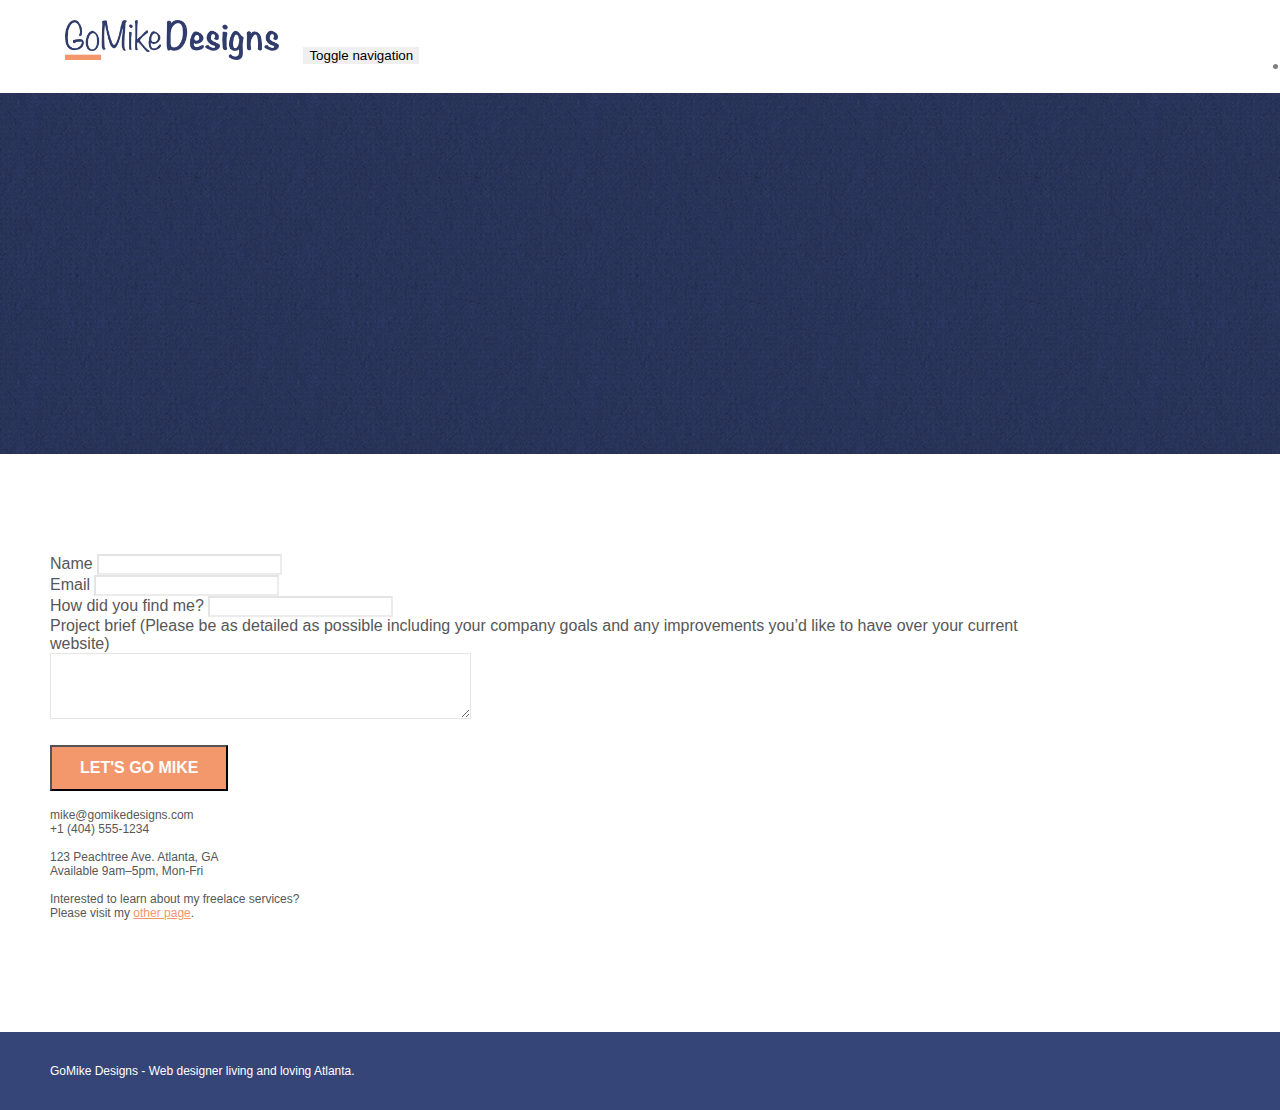
==== page2.html @ c37e47bb "created project and uploaded files to Github" ====
<!doctype html>
<html lang="Default">
<head>
    <meta charset="utf-8">
    <meta name="keywords" content="">
    <meta name="description" content="">
    <meta name="viewport" content="width=device-width, initial-scale=1.0, viewport-fit=cover">
    <link rel="shortcut icon" type="image/png" href="favicon.jpg">
    
	<link rel="stylesheet" type="text/css" href="./css/bootstrap.min.css">
	<link rel="stylesheet" type="text/css" href="style.css">
	<link rel="stylesheet" type="text/css" href="./css/font-awesome.min.css">
	<link rel="stylesheet" type="text/css" href="./css/et-line.min.css">
	
    
	<script src="./js/jquery-2.1.0.min.js"></script>
	<script src="./js/bootstrap.min.js"></script>
	<script src="./js/blocs.min.js"></script>
	<script src="./js/jqBootstrapValidation.js"></script>
	<script src="./js/formHandler.js"></script>
    <title>page2</title>

    
<!-- Analytics -->
 
<!-- Analytics END -->
    
</head>
<body>
<!-- Main container -->
<div class="page-container">
    
<!-- bloc-0 -->
<div class="bloc bgc-white l-bloc " id="bloc-0">
	<div class="container bloc-sm">
		<nav class="navbar row">
			<div class="navbar-header">
				<a class="navbar-brand" href="index.html"><img src="img/atlanta%20web%20design%20logo.png"  height="40" /></a>
				<button id="nav-toggle" type="button" class="ui-navbar-toggle navbar-toggle" data-toggle="collapse" data-target=".navbar-1">
					<span class="sr-only">Toggle navigation</span><span class="icon-bar"></span><span class="icon-bar"></span><span class="icon-bar"></span>
				</button>
			</div>
			<div class="collapse navbar-collapse navbar-1 special-dropdown-nav">
				<ul class="site-navigation nav navbar-nav">
					<li>
						<a href="index.html">Home</a>
					</li>
					<li>
					</li>
					<li>
						<a href="page2.html">page2</a>
					</li>
				</ul>
			</div>
		</nav>
	</div>
</div>
<!-- bloc-0 END -->

<!-- bloc-6 -->
<div class="bloc bg-dots-bg bg-repeat bgc-dark-slate-blue d-bloc bloc-bg-texture texture-paper" id="bloc-6">
	<div class="container bloc-lg">
		<div class="row">
			<div class="col-sm-12">
				<p class="text-center hero-bloc-text tc-white">
					Let&rsquo;s talk web design!
				</p>
				<p class="text-center mg-lg tc-white tight-width-whitespace">
					I&rsquo;m super excited that you want to work together.<br>Please fill in the form below or get in touch so I can learn about your project <br>and we can setup time to &nbsp;talk websites and Atlanta city love.
				</p>
			</div>
		</div>
	</div>
</div>
<!-- bloc-6 END -->

<!-- bloc-7 -->
<div class="bloc bgc-white l-bloc" id="bloc-7">
	<div class="container bloc-lg">
		<div class="row">
			<div class="col-sm-6">
				<form id="form_1" novalidate success-msg="Your message has been sent." fail-msg="Sorry it seems that our mail server is not responding, Sorry for the inconvenience!">
					<div class="form-group">
						<label>
							Name
						</label>
						<input id="name" class="form-control" required />
					</div>
					<div class="form-group">
						<label>
							Email
						</label>
						<input id="email" class="form-control" type="email" required />
					</div>
					<div class="form-group">
						<label>
							How did you find me?
						</label>
						<input class="form-control" type="email" required id="input_504" />
					</div>
					<div class="form-group">
						<label>
							Project brief (Please be as detailed as possible including your company goals and any improvements you&rsquo;d like to have over your current website)<br>
						</label><textarea id="message" class="form-control" rows="4" cols="50" required></textarea>
					</div> 
					<button class="bloc-button btn btn-lg btn-block cta-hero btn-atomic-tangerine" type="submit">
						Let's go Mike
					</button>
				</form>
			</div>
			<div class="col-sm-6">
				<p>
					mike@gomikedesigns.com<br>+1 (404) 555-1234<br> <br>123 Peachtree Ave. Atlanta, GA<br>Available 9am–5pm, Mon-Fri <br> <br>Interested to learn about my freelace services? <br>Please visit my&nbsp;<a class="ltc-atomic-tangerine" href="index.html">other page</a>.
				</p>
			</div>
		</div>
	</div>
</div>
<!-- bloc-7 END -->

<!-- ScrollToTop Button -->
<a class="bloc-button btn btn-d scrollToTop" onclick="scrollToTarget('1')"><span class="fa fa-chevron-up"></span></a>
<!-- ScrollToTop Button END-->


<!-- Footer - bloc-8 -->
<div class="bloc bgc-dark-slate-blue d-bloc" id="bloc-8">
	<div class="container bloc-sm">
		<div class="row">
			<div class="col-sm-12">
				<p class="text-center white">
					GoMike Designs - Web designer living and loving Atlanta.<br>
				</p>
				<div class="row row-no-gutters social">
					<div class="col-sm-3">
						<div class="text-center">
							<a class="social" href="index.html"><span class="fa fa-twitter icon-md"></span></a>
						</div>
					</div>
					<div class="col-sm-3">
						<div class="text-center">
							<a class="social" href="index.html"><span class="fa fa-facebook icon-md"></span></a>
						</div>
					</div>
					<div class="col-sm-3">
						<div class="text-center">
							<a class="social" href="index.html"><span class="fa fa-dribbble icon-md"></span></a>
						</div>
					</div>
					<div class="col-sm-3">
						<div class="text-center">
							<a class="social" href="index.html"><span class="fa fa-instagram icon-md"></span></a>
						</div>
					</div>
				</div>
			</div>
		</div>
	</div>
</div>
<!-- Footer - bloc-8 END -->

</div>
<!-- Main container END -->
    

</body>
</html>
---- style.css ----
body {
    margin: 0;
    padding: 0;
    background: #FFF;
    overflow-x: hidden;
    -webkit-font-smoothing: antialiased;
    -moz-osx-font-smoothing: grayscale;
}

a,
button {
    transition: all .3s ease-in-out;
    outline: none!important;
}

a:hover {
    text-decoration: none;
    cursor: pointer;
}

#page-loading-blocs-notifaction {
    position: fixed;
    top: 0;
    bottom: 0;
    width: 100%;
    z-index: 100000;
    background: #FFFFFF url("img/pageload-spinner.gif") no-repeat center center;
}

.bloc {
    width: 100%;
    clear: both;
    background: 50% 50% no-repeat;
    padding: 0 50px;
    -webkit-background-size: cover;
    -moz-background-size: cover;
    -o-background-size: cover;
    background-size: cover;
    position: relative;
}

.bloc .container {
    padding-left: 0;
    padding-right: 0;
}

.bloc-lg {
    padding: 100px 50px;
}

.bloc-md {
    padding: 50px;
}

.bloc-sm {
    padding: 20px 50px;
}

.bg-center,
.bg-l-edge,
.bg-r-edge,
.bg-t-edge,
.bg-b-edge,
.bg-tl-edge,
.bg-bl-edge,
.bg-tr-edge,
.bg-br-edge,
.bg-repeat {
    -webkit-background-size: auto!important;
    -moz-background-size: auto!important;
    -o-background-size: auto!important;
    background-size: auto!important;
}

.bg-repeat {
    background: repeat;
}

.bg-t-edge {
    background: top no-repeat;
}

.bloc-bg-texture::before {
    content: "";
    background-size: 2px 2px;
    position: absolute;
    top: 0;
    bottom: 0;
    left: 0;
    right: 0;
}

.texture-paper::before {
    background: url("img/texture-paper.png");
    background-size: 280px 280px;
}

.b-parallax {
    background-attachment: fixed;
}

.d-bloc {
    color: rgba(255, 255, 255, .7);
}

.d-bloc button:hover {
    color: rgba(255, 255, 255, .9);
}

.d-bloc .icon-round,
.d-bloc .icon-square,
.d-bloc .icon-rounded,
.d-bloc .icon-semi-rounded-a,
.d-bloc .icon-semi-rounded-b {
    border-color: rgba(255, 255, 255, .9);
}

.d-bloc .divider-h span {
    border-color: rgba(255, 255, 255, .2);
}

.d-bloc .a-btn,
.d-bloc .navbar a,
.d-bloc .navbar-brand,
.d-bloc a .icon-sm,
.d-bloc a .icon-md,
.d-bloc a .icon-lg,
.d-bloc a .icon-xl,
.d-bloc h1 a,
.d-bloc h2 a,
.d-bloc h3 a,
.d-bloc h4 a,
.d-bloc h5 a,
.d-bloc h6 a,
.d-bloc p a {
    color: rgba(255, 255, 255, .6);
}

.d-bloc .a-btn:hover,
.d-bloc .navbar a:hover,
.d-bloc .navbar-brand:hover,
.d-bloc a:hover .icon-sm,
.d-bloc a:hover .icon-md,
.d-bloc a:hover .icon-lg,
.d-bloc a:hover .icon-xl,
.d-bloc h1 a:hover,
.d-bloc h2 a:hover,
.d-bloc h3 a:hover,
.d-bloc h4 a:hover,
.d-bloc h5 a:hover,
.d-bloc h6 a:hover,
.d-bloc p a:hover {
    color: rgba(255, 255, 255, 1);
}

.d-bloc .navbar-toggle .icon-bar {
    background: rgba(255, 255, 255, 1);
}

.d-bloc .btn-wire,
.d-bloc .btn-wire:hover {
    color: rgba(255, 255, 255, 1);
    border-color: rgba(255, 255, 255, 1);
}

.d-bloc .panel {
    color: rgba(0, 0, 0, .5);
}

.d-bloc .panel button:hover {
    color: rgba(0, 0, 0, .7);
}

.d-bloc .panel icon {
    border-color: rgba(0, 0, 0, .7);
}

.d-bloc .panel .divider-h span {
    border-color: rgba(0, 0, 0, .1);
}

.d-bloc .panel .a-btn {
    color: rgba(0, 0, 0, .6);
}

.d-bloc .panel .a-btn:hover {
    color: rgba(0, 0, 0, 1);
}

.d-bloc .panel .btn-wire,
.d-bloc .panel .btn-wire:hover {
    color: rgba(0, 0, 0, .7);
    border-color: rgba(0, 0, 0, .3);
}

.d-bloc .panel,
.l-bloc {
    color: rgba(0, 0, 0, .5);
}

.d-bloc .panel button:hover,
.l-bloc button:hover {
    color: rgba(0, 0, 0, .7);
}

.l-bloc .icon-round,
.l-bloc .icon-square,
.l-bloc .icon-rounded,
.l-bloc .icon-semi-rounded-a,
.l-bloc .icon-semi-rounded-b {
    border-color: rgba(0, 0, 0, .7);
}

.d-bloc .panel .divider-h span,
.l-bloc .divider-h span {
    border-color: rgba(0, 0, 0, .1);
}

.d-bloc .panel .a-btn,
.l-bloc .a-btn,
.l-bloc .navbar a,
.l-bloc .navbar-brand,
.l-bloc a .icon-sm,
.l-bloc a .icon-md,
.l-bloc a .icon-lg,
.l-bloc a .icon-xl,
.l-bloc h1 a,
.l-bloc h2 a,
.l-bloc h3 a,
.l-bloc h4 a,
.l-bloc h5 a,
.l-bloc h6 a,
.l-bloc p a {
    color: rgba(0, 0, 0, .6);
}

.d-bloc .panel .a-btn:hover,
.l-bloc .a-btn:hover,
.l-bloc .navbar a:hover,
.l-bloc .navbar-brand:hover,
.l-bloc a:hover .icon-sm,
.l-bloc a:hover .icon-md,
.l-bloc a:hover .icon-lg,
.l-bloc a:hover .icon-xl,
.l-bloc h1 a:hover,
.l-bloc h2 a:hover,
.l-bloc h3 a:hover,
.l-bloc h4 a:hover,
.l-bloc h5 a:hover,
.l-bloc h6 a:hover,
.l-bloc p a:hover {
    color: rgba(0, 0, 0, 1);
}

.l-bloc .navbar-toggle .icon-bar {
    color: rgba(0, 0, 0, .6);
}

.d-bloc .panel .btn-wire,
.d-bloc .panel .btn-wire:hover,
.l-bloc .btn-wire,
.l-bloc .btn-wire:hover {
    color: rgba(0, 0, 0, .7);
    border-color: rgba(0, 0, 0, .3);
}

.voffset {
    margin-top: 30px;
}

.voffset-lg {
    margin-top: 80px;
}

.row-no-gutters {
    margin-right: 0;
    margin-left: 0;
}

.row.row-no-gutters > [class^="col-"],
.row.row-no-gutters > [class*=" col-"] {
    padding-right: 0;
    padding-left: 0;
}

#bloc-2-services p {
    font-size: 11px;
}

.navbar {
    margin-bottom: 0;
    z-index: 1;
}

.navbar-brand {
    height: auto;
    padding: 3px 15px;
    font-size: 25px;
    font-weight: normal;
    font-weight: 600;
    line-height: 44px;
}

.navbar-brand img {
    max-height: 200px;
    margin: 0 5px 0 0;
    display: inline;
}

.navbar-brand img[src$=svg] {
    min-width: 100px;
}

.nav-center .navbar-brand img {
    margin: 0;
}

.navbar .nav {
    padding-top: 2px;
    margin-right: -16px;
    float: right;
    z-index: 1;
}

.nav > li {
    float: left;
    margin-top: 4px;
    font-size: 16px;
}

.navbar-nav .open .dropdown-menu > li > a {
    text-align: inherit;
}

.nav > li a:hover,
.nav > li a:focus {
    background: transparent;
}

.navbar-toggle {
    margin: 10px 10px 0 0;
    border: 0px;
}

.navbar-toggle:hover {
    background: transparent!important;
}

.navbar-toggle .icon-bar {
    background-color: rgba(0, 0, 0, .5);
    width: 26px;
}

.nav-invert .navbar .nav {
    float: left;
}

.nav-invert .navbar-header,
.nav-invert .navbar-brand {
    float: right;
    position: relative;
    z-index: 2;
}

@media (min-width: 768px) {
    .site-navigation {
        position: absolute;
        top: 50%;
        right: 20px;
        transform: translate(0, -50%);
        -webkit-transform: translateY(-50%);
    }
    .nav > li .dropdown-menu a,
    .nav > li .dropdown-menu a:hover {
        color: #484848;
    }
    .nav-invert .site-navigation {
        left: 0;
        right: 0;
    }
    .nav-center {
        text-align: center;
    }
    .nav-center .navbar-header {
        width: 100%;
    }
    .nav-center .navbar-header,
    .nav-center .navbar-brand,
    .nav-center .nav > li {
        float: none;
        display: inline-block;
    }
    .nav-center .site-navigation {
        position: relative;
        width: 100%;
        right: 0;
        margin-right: 0px;
        margin-top: 20px;
    }
    .nav-center.mini-nav .navbar-toggle {
        float: none;
        margin: 10px auto 0;
    }
}

.nav > li > .dropdown a {
    background: none!important;
    display: block;
    padding: 14px 15px;
}

nav .caret {
    margin: 0 5px;
}

.dropdown-menu .dropdown-menu {
    top: -8px;
    left: 100%;
}

.dropdown-menu .dropmenu-flow-right {
    top: 100%;
    left: 0;
    margin-left: -1px;
    border-top-left-radius: 0;
    border-top-right-radius: 0;
}

.dropdown-menu .dropdown span {
    border: 4px solid black;
    border-top-color: transparent;
    border-right-color: transparent;
    border-bottom-color: transparent;
    margin: 6px -5px 0 0!important;
    float: right;
}

.mg-md {
    margin-top: 10px;
    margin-bottom: 20px;
}

.mg-lg {
    margin-top: 10px;
    margin-bottom: 40px;
}

.btn {
    margin: 0 5px 5px 0;
}

.btn.pull-right {
    margin: 0 0 5px 5px;
}

.btn-d,
.btn-d:hover,
.btn-d:focus {
    color: #FFF;
    background: rgba(0, 0, 0, .3);
}

button {
    outline: none!important;
}

.btn-rd {
    border-radius: 40px;
}

.btn-clean {
    border: 1px solid rgba(0, 0, 0, .08);
    border-bottom-color: rgba(0, 0, 0, .1);
    text-shadow: 0 1px 0 rgba(0, 0, 1, .1);
    box-shadow: 0 1px 3px rgba(0, 0, 1, .25), inset 0 1px 0 0 rgba(255, 255, 255, .15);
}

.icon-md {
    font-size: 30px!important;
}

.icon-lg {
    font-size: 60px!important;
}

.sm-shadow {
    text-shadow: 0 1px 2px rgba(0, 0, 0, .3);
}

.panel-sq,
.panel-sq .panel-heading,
.panel-sq .panel-footer {
    border-radius: 0;
}

.panel-rd {
    border-radius: 30px;
}

.panel-rd .panel-heading {
    border-radius: 29px 29px 0 0;
}

.panel-rd .panel-footer {
    border-radius: 0 0 29px 29px;
}

.form-control {
    border-color: rgba(0, 0, 0, .1);
    box-shadow: none;
}

.scrollToTop {
    width: 40px;
    height: 40px;
    position: fixed;
    bottom: 20px;
    right: 20px;
    opacity: 0;
    z-index: 500;
    transition: all .3s ease-in-out;
}

.scrollToTop span {
    margin-top: 6px;
}

.showScrollTop {
    font-size: 14px;
    opacity: 1;
}

a[data-lightbox] {
    position: relative;
    display: block;
    text-align: center;
}

a[data-lightbox]:hover::before {
    content: "+";
    font-family: "HelveticaNeue-Light", "Helvetica Neue Light", "Helvetica Neue", Helvetica, Arial;
    font-size: 32px;
    width: 50px;
    height: 50px;
    margin-left: -25px;
    border-radius: 50%;
    background: rgba(0, 0, 0, .6);
    color: #FFF;
    font-weight: 100;
    z-index: 1;
    position: absolute;
    top: 50%;
    transform: translateY(-50%);
    -webkit-transform: translateY(-50%);
}

a[data-lightbox]:hover img {
    opacity: 0.6;
    -webkit-animation-fill-mode: none;
    animation-fill-mode: none;
}

#lightbox-modal {
    display: flex;
    align-items: center;
}

#lightbox-modal .modal-dialog {
    width: 90%;
    max-width: 900px;
    margin: 0 auto 0;
}

#lightbox-modal .modal-dialog img {
    max-height: 90vh;
    margin: 0 auto;
}

.lightbox-caption {
    padding: 20px;
    color: #FFF;
    background: rgba(0, 0, 0, .5);
    position: absolute;
    left: 15px;
    right: 15px;
    bottom: 5px;
}

.close-lightbox {
    color: #FFF;
    font-size: 30px;
    position: absolute;
    top: 20px;
    right: 20px;
    z-index: 20;
    background: rgba(0, 0, 0, .5);
    border: none;
    line-height: 30px;
    padding: 0 9px 5px;
    opacity: 0.3;
}

.close-lightbox:hover,
.next-lightbox:hover,
.prev-lightbox:hover {
    opacity: 1.0;
    color: #FFF;
}

.next-lightbox,
.prev-lightbox {
    font-size: 20px;
    color: rgba(255, 255, 255, .9);
    background: rgba(0, 0, 0, .5);
    transition: all .2s ease-in-out;
    position: absolute;
    top: 45%;
    z-index: 1;
    opacity: 0.4;
}

.next-lightbox {
    padding: 6px 8px 1px 13px;
    right: 25px;
}

.prev-lightbox {
    padding: 6px 13px 1px 10px;
    left: 25px;
}

.snapshot-lb .modal-body {
    padding-bottom: 45px;
}

.snapshot-lb .lightbox-caption {
    padding: 0;
    color: rgba(0, 0, 0, .5);
    background: none;
}

h1,
h2,
h3,
h4,
h5,
h6,
p,
label,
.btn,
a {
    font-family: "helvetica";
    font-weight: 400;
    color: #575757!important;
}

.container {
    max-width: 1000px;
}

.hero-bloc-text {
    font-size: 38px;
}

.hero-bloc-text-sub {
    font-size: 36px;
}

.statement-bloc-text {
    line-height: 26px;
    font-style: italic;
    font-size: 20px;
    text-align: center;
    font-weight: lighter;
    max-width: 520px;
    margin: auto auto auto auto;
}

p {
    font-size: 12px;
}

.tight-width-whitespace {
    max-width: 600px;
    margin: auto auto auto auto;
}

.h1 {
    font-size: 20px;
    font-family: "Open Sans";
}

.cta-hero {
    margin-top: 22px;
    color: #FFFFFF!important;
    text-transform: uppercase;
    padding: 12px 28px 12px 28px;
    font-size: 1.0em;
    font-weight: 700;
}

.social {
    max-width: 400px;
    margin: auto auto auto auto;
}

h2 {
    font-size: 22px;
    line-height: 1.4em;
}

h3 {
    font-size: 15px;
    text-transform: uppercase;
    font-weight: 700;
    color: #333333!important;
}

.med-width-whitespace {
    max-width: 800px;
    margin: auto auto auto auto;
    box-shadow: 0px 0px 0px #000000;
}

h1 {
    color: #333333!important;
}

h4 {
    color: #333333!important;
}

.icons {
    margin-bottom: 14px;
    margin-top: 24px;
}

.white {
    color: #FFFFFF!important;
}

.portfolio-thumb {
    margin-bottom: 24px;
}

.portfolio-row {
    margin-bottom: 44px;
    margin-top: 50px;
}

.avatar {
    box-shadow: 0px 4px 9px rgba(0, 0, 0, 0.3);
}

.black-background {
    background-color: rgba(35, 31, 32, 0.7);
    padding: 40px 40px 40px 40px;
}

.bold-link {
    font-weight: 900;
    text-decoration: underline!important;
}

.service-header {
    font-size: 15px;
    font-weight: 700;
    text-transform: uppercase;
}

.bgc-white {
    background-color: #FFFFFF;
}

.bgc-dark-slate-blue {
    background-color: #364577;
}

.bgc-atomic-tangerine {
    background-color: #F3976C;
}

.tc-white {
    color: #364577!important;
}

.btn-atomic-tangerine {
    background: #F3976C;
    color: #FFFFFF!important;
}

.btn-atomic-tangerine:hover {
    background: #c27956!important;
    color: #FFFFFF!important;
}

.ltc-white {
    color: #FFFFFF!important;
}

.ltc-white:hover {
    color: #cccccc!important;
}

.ltc-atomic-tangerine {
    color: #F3976C!important;
}

.ltc-atomic-tangerine:hover {
    color: #c27956!important;
}

.icon-dark-slate-blue {
    color: #364577!important;
    border-color: #364577!important;
}

.bg-dots-bg {
    background-image: url("img/dots-bg.png");
}

.bg-lines-h2-bg {
    background-image: url("img/lines-h2-bg.png");
}

.bg-atlanta-20made-20sign {
    background-image: url("img/atlanta%20made%20sign.jpg");
}

.bg-atlanta-20made-20sign-20orange {
    background-image: url("img/atlanta%20made%20sign%20orange.jpg");
}

@media (max-width: 1024px) {
    .bloc {
        padding-left: 20px;
        padding-right: 20px;
    }
    .bloc.full-width-bloc,
    .bloc-tile-2.full-width-bloc .container,
    .bloc-tile-3.full-width-bloc .container,
    .bloc-tile-4.full-width-bloc .container {
        padding-left: 0;
        padding-right: 0;
    }
}

@media (max-width: 992px) and (min-width: 768px) {
    .navbar .nav {
        max-width: 80%
    }
    .nav-center.navbar .nav {
        max-width: 100%
    }
}

@media only screen and (min-device-width: 768px) and (max-device-width: 1024px) and (orientation: landscape) {
    .b-parallax {
        background-attachment: scroll;
    }
}

@media only screen and (min-device-width: 1024px) and (max-device-width: 1366px) and (-webkit-min-device-pixel-ratio: 1.5) {
    .b-parallax {
        background-attachment: scroll;
    }
}

@media (max-width: 991px) {
    .container {
        width: 100%;
    }
    .b-parallax {
        background-attachment: scroll;
    }
    .page-container,
    #hero-bloc {
        overflow-x: hidden;
        position: relative;
    }
    .bloc {
        padding-left: constant(safe-area-inset-left);
        padding-right: constant(safe-area-inset-right);
    }
    .bloc-group,
    .bloc-group .bloc {
        display: block;
        width: 100%;
    }
    .bloc-fill-screen .fill-bloc-top-edge,
    .bloc-fill-screen .fill-bloc-bottom-edge {
        padding: 0 20px;
        padding-left: constant(safe-area-inset-left);
        padding-right: constant(safe-area-inset-right);
    }
}

@media (max-width: 767px) {
    .page-container {
        overflow-x: hidden;
        position: relative;
    }
    h1,
    h2,
    h3,
    h4,
    h5,
    h6,
    p,
    #disqus_thread {
        padding-left: 10px!important;
        padding-right: 10px!important;
    }
    .b-parallax {
        background-attachment: scroll;
    }
    .navbar .nav {
        padding-top: 0;
        border-top: 1px solid rgba(0, 0, 0, .2);
        float: none!important;
    }
    .navbar.row {
        margin-left: 0;
        margin-right: 0;
    }
    .site-navigation {
        position: inherit;
        transform: none;
        -webkit-transform: none;
        -ms-transform: none;
    }
    .nav > li {
        margin-top: 0;
        border-bottom: 1px solid rgba(0, 0, 0, .1);
        background: rgba(0, 0, 0, .05);
        text-align: left;
        padding-left: 15px;
        width: 100%;
    }
    .nav > li:hover {
        background: rgba(0, 0, 0, .08);
    }
    .dropdown .dropdown a .caret {
        float: none;
        margin: 5px 0 0 10px!important;
        border: 4px solid black;
        border-bottom-color: transparent;
        border-right-color: transparent;
        border-left-color: transparent;
    }
    #hero-bloc .navbar .nav {
        background: rgba(0, 0, 0, .8);
    }
    #hero-bloc .navbar .nav a {
        color: rgba(255, 255, 255, .6);
    }
    .hero {
        padding: 50px 0;
    }
    .hero-nav {
        left: -1px;
        right: -1px;
    }
    .navbar-collapse {
        padding: 0;
        overflow-x: hidden;
        -webkit-box-shadow: none;
        box-shadow: none;
    }
    .navbar-brand img {
        max-height: 40px;
        width: auto;
    }
    .nav-invert .navbar-header {
        float: none;
        width: 100%;
    }
    .nav-invert .navbar-toggle {
        float: left;
        margin-left: 10px;
    }
    .bloc {
        padding-left: 0;
        padding-right: 0;
    }
    .bloc-xxl,
    .bloc-xl,
    .bloc-lg {
        padding: 40px 0;
    }
    .bloc-sm,
    .bloc-md {
        padding-left: 0;
        padding-right: 0;
    }
    .bloc-tile-2 .container,
    .bloc-tile-3 .container,
    .bloc-tile-4 .container,
    .bloc-fill-screen .fill-bloc-top-edge,
    .bloc-fill-screen .fill-bloc-bottom-edge {
        padding-left: 0;
        padding-right: 0;
    }
    .a-block {
        padding: 0 10px;
    }
    .btn-dwn {
        display: none;
    }
    .voffset {
        margin-top: 5px;
    }
    .voffset-md {
        margin-top: 20px;
    }
    .voffset-lg {
        margin-top: 30px;
    }
    form {
        padding: 5px;
    }
    .close-lightbox {
        display: inline-block;
    }
    .blocsapp-device-iphone5 {
        background-size: 216px 425px;
        padding-top: 60px;
        width: 216px;
        height: 425px;
    }
    .blocsapp-device-iphone5 img {
        width: 180px;
        height: 320px;
    }
}

@media (max-width: 400px) {
    .bloc {
        padding-left: 0;
        padding-right: 0;
    }
}

@media (max-width: 767px) {
    .bloc-mob-center-text {
        text-align: center;
    }
}
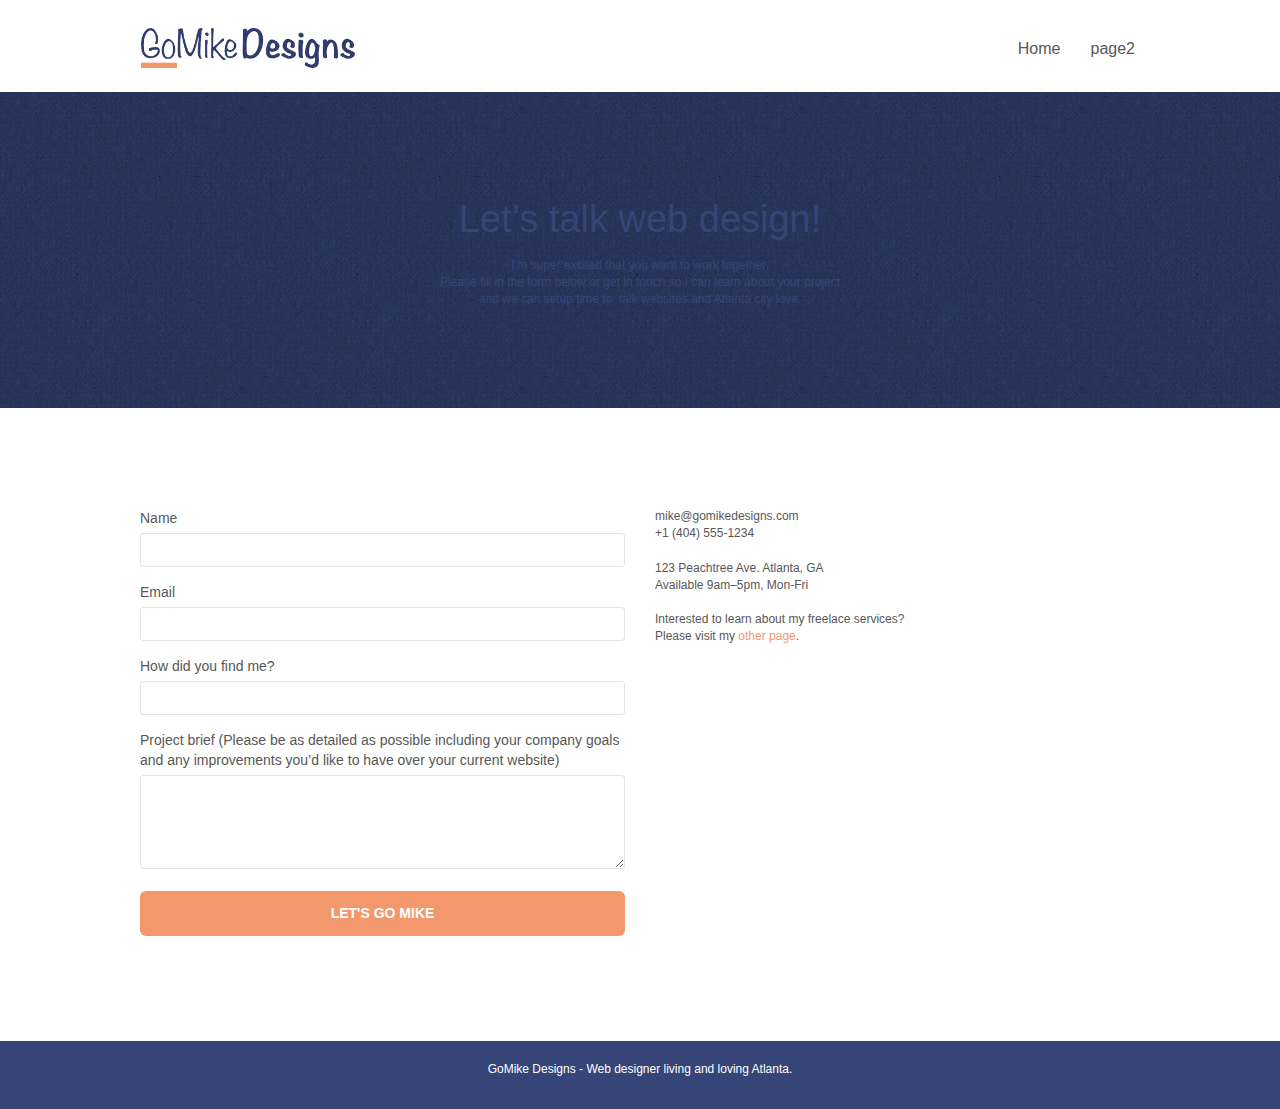
==== commit 37aea3f1: "removed unused CSS and replaced it with another stylesheet" ====
--- a/page2.html
+++ b/page2.html
@@ -2,23 +2,14 @@
 <html lang="Default">
 <head>
     <meta charset="utf-8">
-    <meta name="keywords" content="">
-    <meta name="description" content="">
+    <meta name="description" content="Second page from Mike's freelance web designer website consisting of a form to contact Mike per email.">
     <meta name="viewport" content="width=device-width, initial-scale=1.0, viewport-fit=cover">
     <link rel="shortcut icon" type="image/png" href="favicon.jpg">
     
-	<link rel="stylesheet" type="text/css" href="./css/bootstrap.min.css">
-	<link rel="stylesheet" type="text/css" href="style.css">
-	<link rel="stylesheet" type="text/css" href="./css/font-awesome.min.css">
-	<link rel="stylesheet" type="text/css" href="./css/et-line.min.css">
+	<link rel="stylesheet" type="text/css" href="styles.css">
 	
-    
-	<script src="./js/jquery-2.1.0.min.js"></script>
-	<script src="./js/bootstrap.min.js"></script>
-	<script src="./js/blocs.min.js"></script>
-	<script src="./js/jqBootstrapValidation.js"></script>
-	<script src="./js/formHandler.js"></script>
-    <title>page2</title>
+
+    <title>Mike's Website</title>
 
     
 <!-- Analytics -->
--- a/styles.css
+++ b/styles.css
@@ -0,0 +1,494 @@
+html {font-family:sans-serif;-webkit-text-size-adjust:100%;-ms-text-size-adjust:100%}
+body {margin:0}
+footer,header,main,nav {display:block}
+[hidden] {display:none}
+a {background-color:transparent}
+a:active,a:hover {outline:0}
+b {font-weight:700}
+h1 {margin:.67em 0;font-size:2em}
+img {border:0}
+button,input,textarea {margin:0;font:inherit;color:inherit}
+button {overflow:visible}
+button {text-transform:none}
+button,html input[type=button],input[type=reset],input[type=submit] {-webkit-appearance:button;cursor:pointer}
+* {-webkit-box-sizing:border-box;-moz-box-sizing:border-box;box-sizing:border-box}
+:after,:before {-webkit-box-sizing:border-box;-moz-box-sizing:border-box;box-sizing:border-box}
+html {font-size:10px;-webkit-tap-highlight-color:transparent}
+body {font-family:"Helvetica Neue",Helvetica,Arial,sans-serif;font-size:14px;line-height:1.42857143;color:#333;background-color:#fff}
+button,input,textarea {font-family:inherit;font-size:inherit;line-height:inherit}
+a {color:#337ab7;text-decoration:none}
+a:focus,a:hover {color:#23527c;text-decoration:underline}
+a:focus {outline:thin dotted;outline:5px auto -webkit-focus-ring-color;outline-offset:-2px}
+img {vertical-align:middle}
+.img-responsive {display:block;max-width:100%;height:auto}
+.sr-only {position:absolute;width:1px;height:1px;padding:0;margin:-1px;overflow:hidden;clip:rect(0,0,0,0);border:0}
+[role=button] {cursor:pointer}
+.h1,.h2,.h3,.h4,.h5,.h6,h1,h2,h3,h4,h5,h6 {font-family:inherit;font-weight:500;line-height:1.1;color:inherit}
+.h1,.h2,.h3,h1,h2,h3 {margin-top:20px;margin-bottom:10px}
+.h4,.h5,.h6,h4,h5,h6 {margin-top:10px;margin-bottom:10px}
+.h1,h1 {font-size:36px}
+.h2,h2 {font-size:30px}
+.h3,h3 {font-size:24px}
+.h4,h4 {font-size:18px}
+.h5,h5 {font-size:14px}
+.h6,h6 {font-size:12px}
+p {margin:0 0 10px}
+.text-center {text-align:center}
+.text-success {color:#3c763d}
+a.text-success:focus,a.text-success:hover {color:#2b542c}
+.bg-success {background-color:#dff0d8}
+a.bg-success:focus,a.bg-success:hover {background-color:#c1e2b3}
+.page-header {padding-bottom:9px;margin:40px 0 20px;border-bottom:1px solid #eee}
+ul {margin-top:0;margin-bottom:10px}
+ul ul {margin-bottom:0}
+.container {padding-right:15px;padding-left:15px;margin-right:auto;margin-left:auto}
+@media (min-width:768px) {.container {width:750px}
+}
+@media (min-width:992px) {.container {width:970px}
+}
+@media (min-width:1200px) {.container {width:1170px}
+}
+.row {margin-right:-15px;margin-left:-15px}
+.col-lg-1,.col-lg-10,.col-lg-11,.col-lg-12,.col-lg-2,.col-lg-3,.col-lg-4,.col-lg-5,.col-lg-6,.col-lg-7,.col-lg-8,.col-lg-9,.col-md-1,.col-md-10,.col-md-11,.col-md-12,.col-md-2,.col-md-3,.col-md-4,.col-md-5,.col-md-6,.col-md-7,.col-md-8,.col-md-9,.col-sm-1,.col-sm-10,.col-sm-11,.col-sm-12,.col-sm-2,.col-sm-3,.col-sm-4,.col-sm-5,.col-sm-6,.col-sm-7,.col-sm-8,.col-sm-9,.col-xs-1,.col-xs-10,.col-xs-11,.col-xs-12,.col-xs-2,.col-xs-3,.col-xs-4,.col-xs-5,.col-xs-6,.col-xs-7,.col-xs-8,.col-xs-9 {position:relative;min-height:1px;padding-right:15px;padding-left:15px}
+.col-xs-1,.col-xs-10,.col-xs-11,.col-xs-12,.col-xs-2,.col-xs-3,.col-xs-4,.col-xs-5,.col-xs-6,.col-xs-7,.col-xs-8,.col-xs-9 {float:left}
+.col-xs-12 {width:100%}
+.col-xs-11 {width:91.66666667%}
+.col-xs-10 {width:83.33333333%}
+.col-xs-9 {width:75%}
+.col-xs-8 {width:66.66666667%}
+.col-xs-7 {width:58.33333333%}
+.col-xs-6 {width:50%}
+.col-xs-5 {width:41.66666667%}
+.col-xs-4 {width:33.33333333%}
+.col-xs-3 {width:25%}
+.col-xs-2 {width:16.66666667%}
+.col-xs-1 {width:8.33333333%}
+.col-xs-offset-12 {margin-left:100%}
+.col-xs-offset-11 {margin-left:91.66666667%}
+.col-xs-offset-10 {margin-left:83.33333333%}
+.col-xs-offset-9 {margin-left:75%}
+.col-xs-offset-8 {margin-left:66.66666667%}
+.col-xs-offset-7 {margin-left:58.33333333%}
+.col-xs-offset-6 {margin-left:50%}
+.col-xs-offset-5 {margin-left:41.66666667%}
+.col-xs-offset-4 {margin-left:33.33333333%}
+.col-xs-offset-3 {margin-left:25%}
+.col-xs-offset-2 {margin-left:16.66666667%}
+.col-xs-offset-1 {margin-left:8.33333333%}
+.col-xs-offset-0 {margin-left:0}
+@media (min-width:768px) {.col-sm-1,.col-sm-10,.col-sm-11,.col-sm-12,.col-sm-2,.col-sm-3,.col-sm-4,.col-sm-5,.col-sm-6,.col-sm-7,.col-sm-8,.col-sm-9 {float:left}
+.col-sm-12 {width:100%}
+.col-sm-11 {width:91.66666667%}
+.col-sm-10 {width:83.33333333%}
+.col-sm-9 {width:75%}
+.col-sm-8 {width:66.66666667%}
+.col-sm-7 {width:58.33333333%}
+.col-sm-6 {width:50%}
+.col-sm-5 {width:41.66666667%}
+.col-sm-4 {width:33.33333333%}
+.col-sm-3 {width:25%}
+.col-sm-2 {width:16.66666667%}
+.col-sm-1 {width:8.33333333%}
+.col-sm-offset-12 {margin-left:100%}
+.col-sm-offset-11 {margin-left:91.66666667%}
+.col-sm-offset-10 {margin-left:83.33333333%}
+.col-sm-offset-9 {margin-left:75%}
+.col-sm-offset-8 {margin-left:66.66666667%}
+.col-sm-offset-7 {margin-left:58.33333333%}
+.col-sm-offset-6 {margin-left:50%}
+.col-sm-offset-5 {margin-left:41.66666667%}
+.col-sm-offset-4 {margin-left:33.33333333%}
+.col-sm-offset-3 {margin-left:25%}
+.col-sm-offset-2 {margin-left:16.66666667%}
+.col-sm-offset-1 {margin-left:8.33333333%}
+.col-sm-offset-0 {margin-left:0}
+}
+@media (min-width:992px) {.col-md-1,.col-md-10,.col-md-11,.col-md-12,.col-md-2,.col-md-3,.col-md-4,.col-md-5,.col-md-6,.col-md-7,.col-md-8,.col-md-9 {float:left}
+.col-md-12 {width:100%}
+.col-md-11 {width:91.66666667%}
+.col-md-10 {width:83.33333333%}
+.col-md-9 {width:75%}
+.col-md-8 {width:66.66666667%}
+.col-md-7 {width:58.33333333%}
+.col-md-6 {width:50%}
+.col-md-5 {width:41.66666667%}
+.col-md-4 {width:33.33333333%}
+.col-md-3 {width:25%}
+.col-md-2 {width:16.66666667%}
+.col-md-1 {width:8.33333333%}
+.col-md-offset-12 {margin-left:100%}
+.col-md-offset-11 {margin-left:91.66666667%}
+.col-md-offset-10 {margin-left:83.33333333%}
+.col-md-offset-9 {margin-left:75%}
+.col-md-offset-8 {margin-left:66.66666667%}
+.col-md-offset-7 {margin-left:58.33333333%}
+.col-md-offset-6 {margin-left:50%}
+.col-md-offset-5 {margin-left:41.66666667%}
+.col-md-offset-4 {margin-left:33.33333333%}
+.col-md-offset-3 {margin-left:25%}
+.col-md-offset-2 {margin-left:16.66666667%}
+.col-md-offset-1 {margin-left:8.33333333%}
+.col-md-offset-0 {margin-left:0}
+}
+@media (min-width:1200px) {.col-lg-1,.col-lg-10,.col-lg-11,.col-lg-12,.col-lg-2,.col-lg-3,.col-lg-4,.col-lg-5,.col-lg-6,.col-lg-7,.col-lg-8,.col-lg-9 {float:left}
+.col-lg-12 {width:100%}
+.col-lg-11 {width:91.66666667%}
+.col-lg-10 {width:83.33333333%}
+.col-lg-9 {width:75%}
+.col-lg-8 {width:66.66666667%}
+.col-lg-7 {width:58.33333333%}
+.col-lg-6 {width:50%}
+.col-lg-5 {width:41.66666667%}
+.col-lg-4 {width:33.33333333%}
+.col-lg-3 {width:25%}
+.col-lg-2 {width:16.66666667%}
+.col-lg-1 {width:8.33333333%}
+.col-lg-offset-12 {margin-left:100%}
+.col-lg-offset-11 {margin-left:91.66666667%}
+.col-lg-offset-10 {margin-left:83.33333333%}
+.col-lg-offset-9 {margin-left:75%}
+.col-lg-offset-8 {margin-left:66.66666667%}
+.col-lg-offset-7 {margin-left:58.33333333%}
+.col-lg-offset-6 {margin-left:50%}
+.col-lg-offset-5 {margin-left:41.66666667%}
+.col-lg-offset-4 {margin-left:33.33333333%}
+.col-lg-offset-3 {margin-left:25%}
+.col-lg-offset-2 {margin-left:16.66666667%}
+.col-lg-offset-1 {margin-left:8.33333333%}
+.col-lg-offset-0 {margin-left:0}
+}
+caption {padding-top:8px;padding-bottom:8px;color:#777;text-align:left}
+label {display:inline-block;max-width:100%;margin-bottom:5px;font-weight:700}
+input[type=search] {-webkit-box-sizing:border-box;-moz-box-sizing:border-box;box-sizing:border-box}
+input[type=checkbox],input[type=radio] {margin:4px 0 0;line-height:normal}
+input[type=file] {display:block}
+input[type=range] {display:block;width:100%}
+input[type=checkbox]:focus,input[type=file]:focus,input[type=radio]:focus {outline:thin dotted;outline:5px auto -webkit-focus-ring-color;outline-offset:-2px}
+.form-control {display:block;width:100%;height:34px;padding:6px 12px;font-size:14px;line-height:1.42857143;color:#555;background-color:#fff;background-image:none;border:1px solid #ccc;border-radius:4px;-webkit-box-shadow:inset 0 1px 1px rgba(0,0,0,.075);box-shadow:inset 0 1px 1px rgba(0,0,0,.075);-webkit-transition:border-color ease-in-out .15s,-webkit-box-shadow ease-in-out .15s;-o-transition:border-color ease-in-out .15s,box-shadow ease-in-out .15s;transition:border-color ease-in-out .15s,box-shadow ease-in-out .15s}
+.form-control:focus {border-color:#66afe9;outline:0;-webkit-box-shadow:inset 0 1px 1px rgba(0,0,0,.075),0 0 8px rgba(102,175,233,.6);box-shadow:inset 0 1px 1px rgba(0,0,0,.075),0 0 8px rgba(102,175,233,.6)}
+.form-control::-moz-placeholder {color:#999;opacity:1}
+.form-control:-ms-input-placeholder {color:#999}
+.form-control::-webkit-input-placeholder {color:#999}
+.form-control[disabled],.form-control[readonly] {background-color:#eee;opacity:1}
+.form-control[disabled] {cursor:not-allowed}
+textarea.form-control {height:auto}
+input[type=search] {-webkit-appearance:none}
+@media screen and (-webkit-min-device-pixel-ratio:0) {input[type=date].form-control,input[type=datetime-local].form-control,input[type=month].form-control,input[type=time].form-control {line-height:34px}
+.input-group-sm input[type=date],.input-group-sm input[type=datetime-local],.input-group-sm input[type=month],.input-group-sm input[type=time],input[type=date].input-sm,input[type=datetime-local].input-sm,input[type=month].input-sm,input[type=time].input-sm {line-height:30px}
+.input-group-lg input[type=date],.input-group-lg input[type=datetime-local],.input-group-lg input[type=month],.input-group-lg input[type=time],input[type=date].input-lg,input[type=datetime-local].input-lg,input[type=month].input-lg,input[type=time].input-lg {line-height:46px}
+}
+.form-group {margin-bottom:15px}
+input[type=checkbox][disabled],input[type=radio][disabled] {cursor:not-allowed}
+.input-sm {height:30px;padding:5px 10px;font-size:12px;line-height:1.5;border-radius:3px}
+textarea.input-sm {height:auto}
+.form-group-sm .form-control {height:30px;padding:5px 10px;font-size:12px;line-height:1.5;border-radius:3px}
+.form-group-sm textarea.form-control {height:auto}
+.input-lg {height:46px;padding:10px 16px;font-size:18px;line-height:1.3333333;border-radius:6px}
+textarea.input-lg {height:auto}
+.form-group-lg .form-control {height:46px;padding:10px 16px;font-size:18px;line-height:1.3333333;border-radius:6px}
+.form-group-lg textarea.form-control {height:auto}
+.has-success .control-label,.has-success .help-block {color:#3c763d}
+.has-success .form-control {border-color:#3c763d;-webkit-box-shadow:inset 0 1px 1px rgba(0,0,0,.075);box-shadow:inset 0 1px 1px rgba(0,0,0,.075)}
+.has-success .form-control:focus {border-color:#2b542c;-webkit-box-shadow:inset 0 1px 1px rgba(0,0,0,.075),0 0 6px #67b168;box-shadow:inset 0 1px 1px rgba(0,0,0,.075),0 0 6px #67b168}
+.help-block {display:block;margin-top:5px;margin-bottom:10px;color:#737373}
+.btn {display:inline-block;padding:6px 12px;margin-bottom:0;font-size:14px;font-weight:400;line-height:1.42857143;text-align:center;white-space:nowrap;vertical-align:middle;-ms-touch-action:manipulation;touch-action:manipulation;cursor:pointer;-webkit-user-select:none;-moz-user-select:none;-ms-user-select:none;user-select:none;background-image:none;border:1px solid transparent;border-radius:4px}
+.btn:active:focus,.btn:focus {outline:thin dotted;outline:5px auto -webkit-focus-ring-color;outline-offset:-2px}
+.btn:focus,.btn:hover {color:#333;text-decoration:none}
+.btn:active {background-image:none;outline:0;-webkit-box-shadow:inset 0 3px 5px rgba(0,0,0,.125);box-shadow:inset 0 3px 5px rgba(0,0,0,.125)}
+.btn[disabled] {cursor:not-allowed;-webkit-box-shadow:none;box-shadow:none;opacity:.65}
+.btn-default {color:#333;background-color:#fff;border-color:#ccc}
+.btn-default:focus {color:#333;background-color:#e6e6e6;border-color:#8c8c8c}
+.btn-default:hover {color:#333;background-color:#e6e6e6;border-color:#adadad}
+.btn-default:active {color:#333;background-color:#e6e6e6;border-color:#adadad}
+.btn-default:active:focus,.btn-default:active:hover {color:#333;background-color:#d4d4d4;border-color:#8c8c8c}
+.btn-default:active {background-image:none}
+.btn-default[disabled],.btn-default[disabled]:active,.btn-default[disabled]:focus,.btn-default[disabled]:hover {background-color:#fff;border-color:#ccc}
+.btn-success {color:#fff;background-color:#5cb85c;border-color:#4cae4c}
+.btn-success:focus {color:#fff;background-color:#449d44;border-color:#255625}
+.btn-success:hover {color:#fff;background-color:#449d44;border-color:#398439}
+.btn-success:active {color:#fff;background-color:#449d44;border-color:#398439}
+.btn-success:active:focus,.btn-success:active:hover {color:#fff;background-color:#398439;border-color:#255625}
+.btn-success:active {background-image:none}
+.btn-success[disabled],.btn-success[disabled]:active,.btn-success[disabled]:focus,.btn-success[disabled]:hover {background-color:#5cb85c;border-color:#4cae4c}
+.btn-link {font-weight:400;color:#337ab7;border-radius:0}
+.btn-link,.btn-link:active,.btn-link[disabled] {background-color:transparent;-webkit-box-shadow:none;box-shadow:none}
+.btn-link,.btn-link:active,.btn-link:focus,.btn-link:hover {border-color:transparent}
+.btn-link:focus,.btn-link:hover {color:#23527c;text-decoration:underline;background-color:transparent}
+.btn-link[disabled]:focus,.btn-link[disabled]:hover {color:#777;text-decoration:none}
+.btn-group-lg>.btn,.btn-lg {padding:10px 16px;font-size:18px;line-height:1.3333333;border-radius:6px}
+.btn-group-sm>.btn,.btn-sm {padding:5px 10px;font-size:12px;line-height:1.5;border-radius:3px}
+.btn-group-xs>.btn,.btn-xs {padding:1px 5px;font-size:12px;line-height:1.5;border-radius:3px}
+.btn-block {display:block;width:100%}
+.btn-block+.btn-block {margin-top:5px}
+input[type=button].btn-block,input[type=reset].btn-block,input[type=submit].btn-block {width:100%}
+.collapse {display:none}
+.collapse.in {display:block}
+.dropdown {position:relative}
+.dropdown-toggle:focus {outline:0}
+.dropdown-header {display:block;padding:3px 20px;font-size:12px;line-height:1.42857143;color:#777;white-space:nowrap}
+.btn-group {position:relative;display:inline-block;vertical-align:middle}
+.btn-group>.btn {position:relative;float:left}
+.btn-group>.btn:active,.btn-group>.btn:focus,.btn-group>.btn:hover {z-index:2}
+.btn-group .btn+.btn,.btn-group .btn+.btn-group,.btn-group .btn-group+.btn,.btn-group .btn-group+.btn-group {margin-left:-1px}
+.btn-group>.btn:not(:first-child):not(:last-child):not(.dropdown-toggle) {border-radius:0}
+.btn-group>.btn:first-child {margin-left:0}
+.btn-group>.btn:first-child:not(:last-child):not(.dropdown-toggle) {border-top-right-radius:0;border-bottom-right-radius:0}
+.btn-group>.btn:last-child:not(:first-child),.btn-group>.dropdown-toggle:not(:first-child) {border-top-left-radius:0;border-bottom-left-radius:0}
+.btn-group>.btn-group {float:left}
+.btn-group>.btn-group:not(:first-child):not(:last-child)>.btn {border-radius:0}
+.btn-group>.btn-group:first-child:not(:last-child)>.btn:last-child,.btn-group>.btn-group:first-child:not(:last-child)>.dropdown-toggle {border-top-right-radius:0;border-bottom-right-radius:0}
+.btn-group>.btn-group:last-child:not(:first-child)>.btn:first-child {border-top-left-radius:0;border-bottom-left-radius:0}
+.btn-group .dropdown-toggle:active {outline:0}
+.btn-group>.btn+.dropdown-toggle {padding-right:8px;padding-left:8px}
+.btn-group>.btn-lg+.dropdown-toggle {padding-right:12px;padding-left:12px}
+[data-toggle=buttons]>.btn input[type=checkbox],[data-toggle=buttons]>.btn input[type=radio],[data-toggle=buttons]>.btn-group>.btn input[type=checkbox],[data-toggle=buttons]>.btn-group>.btn input[type=radio] {position:absolute;clip:rect(0,0,0,0);pointer-events:none}
+.input-group {position:relative;display:table;border-collapse:separate}
+.input-group[class*=col-] {float:none;padding-right:0;padding-left:0}
+.input-group .form-control {position:relative;z-index:2;float:left;width:100%;margin-bottom:0}
+.input-group-lg>.form-control,.input-group-lg>.input-group-btn>.btn {height:46px;padding:10px 16px;font-size:18px;line-height:1.3333333;border-radius:6px}
+textarea.input-group-lg>.form-control,textarea.input-group-lg>.input-group-btn>.btn {height:auto}
+.input-group-sm>.form-control,.input-group-sm>.input-group-btn>.btn {height:30px;padding:5px 10px;font-size:12px;line-height:1.5;border-radius:3px}
+textarea.input-group-sm>.form-control,textarea.input-group-sm>.input-group-btn>.btn {height:auto}
+.input-group .form-control,.input-group-btn {display:table-cell}
+.input-group .form-control:not(:first-child):not(:last-child),.input-group-btn:not(:first-child):not(:last-child) {border-radius:0}
+.input-group-btn {width:1%;white-space:nowrap;vertical-align:middle}
+.input-group .form-control:first-child,.input-group-btn:first-child>.btn,.input-group-btn:first-child>.btn-group>.btn,.input-group-btn:first-child>.dropdown-toggle,.input-group-btn:last-child>.btn-group:not(:last-child)>.btn,.input-group-btn:last-child>.btn:not(:last-child):not(.dropdown-toggle) {border-top-right-radius:0;border-bottom-right-radius:0}
+.input-group .form-control:last-child,.input-group-btn:first-child>.btn-group:not(:first-child)>.btn,.input-group-btn:first-child>.btn:not(:first-child),.input-group-btn:last-child>.btn,.input-group-btn:last-child>.btn-group>.btn,.input-group-btn:last-child>.dropdown-toggle {border-top-left-radius:0;border-bottom-left-radius:0}
+.input-group-btn {position:relative;font-size:0;white-space:nowrap}
+.input-group-btn>.btn {position:relative}
+.input-group-btn>.btn+.btn {margin-left:-1px}
+.input-group-btn>.btn:active,.input-group-btn>.btn:focus,.input-group-btn>.btn:hover {z-index:2}
+.input-group-btn:first-child>.btn,.input-group-btn:first-child>.btn-group {margin-right:-1px}
+.input-group-btn:last-child>.btn,.input-group-btn:last-child>.btn-group {z-index:2;margin-left:-1px}
+.nav {padding-left:0;margin-bottom:0;list-style:none}
+.nav>li {position:relative;display:block}
+.nav>li>a {position:relative;display:block;padding:10px 15px}
+.nav>li>a:focus,.nav>li>a:hover {text-decoration:none;background-color:#eee}
+.nav>li>a>img {max-width:none}
+.navbar {position:relative;min-height:50px;margin-bottom:20px;border:1px solid transparent}
+@media (min-width:768px) {.navbar {border-radius:4px}
+}
+@media (min-width:768px) {.navbar-header {float:left}
+}
+.navbar-collapse {padding-right:15px;padding-left:15px;overflow-x:visible;-webkit-overflow-scrolling:touch;border-top:1px solid transparent;-webkit-box-shadow:inset 0 1px 0 rgba(255,255,255,.1);box-shadow:inset 0 1px 0 rgba(255,255,255,.1)}
+.navbar-collapse.in {overflow-y:auto}
+@media (min-width:768px) {.navbar-collapse {width:auto;border-top:0;-webkit-box-shadow:none;box-shadow:none}
+.navbar-collapse.collapse {display:block!important;height:auto!important;padding-bottom:0;overflow:visible!important}
+.navbar-collapse.in {overflow-y:visible}
+}
+.container>.navbar-collapse,.container>.navbar-header {margin-right:-15px;margin-left:-15px}
+@media (min-width:768px) {.container>.navbar-collapse,.container>.navbar-header {margin-right:0;margin-left:0}
+}
+.navbar-brand {float:left;height:50px;padding:15px 15px;font-size:18px;line-height:20px}
+.navbar-brand:focus,.navbar-brand:hover {text-decoration:none}
+.navbar-brand>img {display:block}
+@media (min-width:768px) {.navbar>.container .navbar-brand {margin-left:-15px}
+}
+.navbar-toggle {position:relative;float:right;padding:9px 10px;margin-top:8px;margin-right:15px;margin-bottom:8px;background-color:transparent;background-image:none;border:1px solid transparent;border-radius:4px}
+.navbar-toggle:focus {outline:0}
+.navbar-toggle .icon-bar {display:block;width:22px;height:2px;border-radius:1px}
+.navbar-toggle .icon-bar+.icon-bar {margin-top:4px}
+@media (min-width:768px) {.navbar-toggle {display:none}
+}
+.navbar-nav {margin:7.5px -15px}
+.navbar-nav>li>a {padding-top:10px;padding-bottom:10px;line-height:20px}
+@media (min-width:768px) {.navbar-nav {float:left;margin:0}
+.navbar-nav>li {float:left}
+.navbar-nav>li>a {padding-top:15px;padding-bottom:15px}
+}
+.navbar-form {padding:10px 15px;margin-top:8px;margin-right:-15px;margin-bottom:8px;margin-left:-15px;border-top:1px solid transparent;border-bottom:1px solid transparent;-webkit-box-shadow:inset 0 1px 0 rgba(255,255,255,.1),0 1px 0 rgba(255,255,255,.1);box-shadow:inset 0 1px 0 rgba(255,255,255,.1),0 1px 0 rgba(255,255,255,.1)}
+@media (min-width:768px) {.navbar-form .form-group {display:inline-block;margin-bottom:0;vertical-align:middle}
+.navbar-form .form-control {display:inline-block;width:auto;vertical-align:middle}
+.navbar-form .input-group {display:inline-table;vertical-align:middle}
+.navbar-form .input-group .form-control,.navbar-form .input-group .input-group-btn {width:auto}
+.navbar-form .input-group>.form-control {width:100%}
+.navbar-form .control-label {margin-bottom:0;vertical-align:middle}
+}
+@media (max-width:767px) {.navbar-form .form-group {margin-bottom:5px}
+.navbar-form .form-group:last-child {margin-bottom:0}
+}
+@media (min-width:768px) {.navbar-form {width:auto;padding-top:0;padding-bottom:0;margin-right:0;margin-left:0;border:0;-webkit-box-shadow:none;box-shadow:none}
+}
+.navbar-btn {margin-top:8px;margin-bottom:8px}
+.navbar-btn.btn-sm {margin-top:10px;margin-bottom:10px}
+.navbar-btn.btn-xs {margin-top:14px;margin-bottom:14px}
+.navbar-text {margin-top:15px;margin-bottom:15px}
+@media (min-width:768px) {.navbar-text {float:left;margin-right:15px;margin-left:15px}
+}
+.navbar-default {background-color:#f8f8f8;border-color:#e7e7e7}
+.navbar-default .navbar-brand {color:#777}
+.navbar-default .navbar-brand:focus,.navbar-default .navbar-brand:hover {color:#5e5e5e;background-color:transparent}
+.navbar-default .navbar-text {color:#777}
+.navbar-default .navbar-nav>li>a {color:#777}
+.navbar-default .navbar-nav>li>a:focus,.navbar-default .navbar-nav>li>a:hover {color:#333;background-color:transparent}
+.navbar-default .navbar-toggle {border-color:#ddd}
+.navbar-default .navbar-toggle:focus,.navbar-default .navbar-toggle:hover {background-color:#ddd}
+.navbar-default .navbar-toggle .icon-bar {background-color:#888}
+.navbar-default .navbar-collapse,.navbar-default .navbar-form {border-color:#e7e7e7}
+.navbar-default .navbar-link {color:#777}
+.navbar-default .navbar-link:hover {color:#333}
+.navbar-default .btn-link {color:#777}
+.navbar-default .btn-link:focus,.navbar-default .btn-link:hover {color:#333}
+.navbar-default .btn-link[disabled]:focus,.navbar-default .btn-link[disabled]:hover {color:#ccc}
+.label {display:inline;padding:.2em .6em .3em;font-size:75%;font-weight:700;line-height:1;color:#fff;text-align:center;white-space:nowrap;vertical-align:baseline;border-radius:.25em}
+a.label:focus,a.label:hover {color:#fff;text-decoration:none;cursor:pointer}
+.label:empty {display:none}
+.btn .label {position:relative;top:-1px}
+.label-default {background-color:#777}
+.label-default[href]:focus,.label-default[href]:hover {background-color:#5e5e5e}
+.label-success {background-color:#5cb85c}
+.label-success[href]:focus,.label-success[href]:hover {background-color:#449d44}
+@-webkit-keyframes progress-bar-stripes {from {background-position:40px 0}
+to {background-position:0 0}
+}
+@-o-keyframes progress-bar-stripes {from {background-position:40px 0}
+to {background-position:0 0}
+}
+@keyframes progress-bar-stripes {from {background-position:40px 0}
+to {background-position:0 0}
+}
+.container:after,.container:before,.nav:after,.nav:before,.navbar-collapse:after,.navbar-collapse:before,.navbar-header:after,.navbar-header:before,.navbar:after,.navbar:before,.row:after,.row:before {display:table;content:" "}
+.container:after,.nav:after,.navbar-collapse:after,.navbar-header:after,.navbar:after,.row:after {clear:both}
+.center-block {display:block;margin-right:auto;margin-left:auto}
+.show {display:block!important}
+body {margin:0;padding:0;background:#fff;overflow-x:hidden;-webkit-font-smoothing:antialiased;-moz-osx-font-smoothing:grayscale}
+a,button {transition:all .3s ease-in-out;outline:0!important}
+a:hover {text-decoration:none;cursor:pointer}
+.bloc {width:100%;clear:both;background:50% 50% no-repeat;padding:0 50px;-webkit-background-size:cover;-moz-background-size:cover;-o-background-size:cover;background-size:cover;position:relative}
+.bloc .container {padding-left:0;padding-right:0}
+.bloc-lg {padding:100px 50px}
+.bloc-md {padding:50px}
+.bloc-sm {padding:20px 50px}
+.bg-b-edge,.bg-br-edge,.bg-center,.bg-l-edge,.bg-repeat,.bg-t-edge {-webkit-background-size:auto!important;-moz-background-size:auto!important;-o-background-size:auto!important;background-size:auto!important}
+.bg-repeat {background:repeat}
+.bg-t-edge {background:top no-repeat}
+.bloc-bg-texture::before {content:"";background-size:2px 2px;position:absolute;top:0;bottom:0;left:0;right:0}
+.texture-paper::before {background:url(img/texture-paper.png);background-size:280px 280px}
+.b-parallax {background-attachment:fixed}
+.d-bloc {color:rgba(255,255,255,.7)}
+.d-bloc button:hover {color:rgba(255,255,255,.9)}
+.d-bloc .a-btn,.d-bloc .navbar a,.d-bloc .navbar-brand,.d-bloc a .icon-lg,.d-bloc a .icon-md,.d-bloc a .icon-sm,.d-bloc h1 a,.d-bloc h2 a,.d-bloc h3 a,.d-bloc h4 a,.d-bloc h5 a,.d-bloc h6 a,.d-bloc p a {color:rgba(255,255,255,.6)}
+.d-bloc .a-btn:hover,.d-bloc .navbar a:hover,.d-bloc .navbar-brand:hover,.d-bloc a:hover .icon-lg,.d-bloc a:hover .icon-md,.d-bloc a:hover .icon-sm,.d-bloc h1 a:hover,.d-bloc h2 a:hover,.d-bloc h3 a:hover,.d-bloc h4 a:hover,.d-bloc h5 a:hover,.d-bloc h6 a:hover,.d-bloc p a:hover {color:rgba(255,255,255,1)}
+.d-bloc .navbar-toggle .icon-bar {background:rgba(255,255,255,1)}
+.l-bloc {color:rgba(0,0,0,.5)}
+.l-bloc button:hover {color:rgba(0,0,0,.7)}
+.l-bloc .a-btn,.l-bloc .navbar a,.l-bloc .navbar-brand,.l-bloc a .icon-lg,.l-bloc a .icon-md,.l-bloc a .icon-sm,.l-bloc h1 a,.l-bloc h2 a,.l-bloc h3 a,.l-bloc h4 a,.l-bloc h5 a,.l-bloc h6 a,.l-bloc p a {color:rgba(0,0,0,.6)}
+.l-bloc .a-btn:hover,.l-bloc .navbar a:hover,.l-bloc .navbar-brand:hover,.l-bloc a:hover .icon-lg,.l-bloc a:hover .icon-md,.l-bloc a:hover .icon-sm,.l-bloc h1 a:hover,.l-bloc h2 a:hover,.l-bloc h3 a:hover,.l-bloc h4 a:hover,.l-bloc h5 a:hover,.l-bloc h6 a:hover,.l-bloc p a:hover {color:rgba(0,0,0,1)}
+.l-bloc .navbar-toggle .icon-bar {color:rgba(0,0,0,.6)}
+.voffset {margin-top:30px}
+.voffset-lg {margin-top:80px}
+.row-no-gutters {margin-right:0;margin-left:0}
+.row.row-no-gutters>[class*=" col-"],.row.row-no-gutters>[class^=col-] {padding-right:0;padding-left:0}
+#bloc-2-services p {font-size:11px}
+.navbar {margin-bottom:0;z-index:1}
+.navbar-brand {height:auto;padding:3px 15px;font-size:25px;font-weight:400;font-weight:600;line-height:44px}
+.navbar-brand img {max-height:200px;margin:0 5px 0 0;display:inline}
+.navbar-brand img[src$=svg] {min-width:100px}
+.nav-center .navbar-brand img {margin:0}
+.navbar .nav {padding-top:2px;margin-right:-16px;float:right;z-index:1}
+.nav>li {float:left;margin-top:4px;font-size:16px}
+.nav>li a:focus,.nav>li a:hover {background:0 0}
+.navbar-toggle {margin:10px 10px 0 0;border:0}
+.navbar-toggle:hover {background:0 0!important}
+.navbar-toggle .icon-bar {background-color:rgba(0,0,0,.5);width:26px}
+@media (min-width:768px) {.site-navigation {position:absolute;top:50%;right:20px;transform:translate(0,-50%);-webkit-transform:translateY(-50%)}
+.nav-center {text-align:center}
+.nav-center .navbar-header {width:100%}
+.nav-center .nav>li,.nav-center .navbar-brand,.nav-center .navbar-header {float:none;display:inline-block}
+.nav-center .site-navigation {position:relative;width:100%;right:0;margin-right:0;margin-top:20px}
+}
+.nav>li>.dropdown a {background:0 0!important;display:block;padding:14px 15px}
+.mg-md {margin-top:10px;margin-bottom:20px}
+.mg-lg {margin-top:10px;margin-bottom:40px}
+.btn {margin:0 5px 5px 0}
+.btn-d,.btn-d:focus,.btn-d:hover {color:#fff;background:rgba(0,0,0,.3)}
+button {outline:0!important}
+.btn-rd {border-radius:40px}
+.btn-clean {border:1px solid rgba(0,0,0,.08);border-bottom-color:rgba(0,0,0,.1);text-shadow:0 1px 0 rgba(0,0,1,.1);box-shadow:0 1px 3px rgba(0,0,1,.25),inset 0 1px 0 0 rgba(255,255,255,.15)}
+.icon-md {font-size:30px!important}
+.icon-lg {font-size:60px!important}
+.sm-shadow {text-shadow:0 1px 2px rgba(0,0,0,.3)}
+.form-control {border-color:rgba(0,0,0,.1);box-shadow:none}
+.scrollToTop {width:40px;height:40px;position:fixed;bottom:20px;right:20px;opacity:0;z-index:500;transition:all .3s ease-in-out}
+.scrollToTop span {margin-top:6px}
+a[data-lightbox] {position:relative;display:block;text-align:center}
+a[data-lightbox]:hover::before {content:"+";font-family:HelveticaNeue-Light,"Helvetica Neue Light","Helvetica Neue",Helvetica,Arial;font-size:32px;width:50px;height:50px;margin-left:-25px;border-radius:50%;background:rgba(0,0,0,.6);color:#fff;font-weight:100;z-index:1;position:absolute;top:50%;transform:translateY(-50%);-webkit-transform:translateY(-50%)}
+a[data-lightbox]:hover img {opacity:.6;-webkit-animation-fill-mode:none;animation-fill-mode:none}
+.lightbox-caption {padding:20px;color:#fff;background:rgba(0,0,0,.5);position:absolute;left:15px;right:15px;bottom:5px}
+.snapshot-lb .lightbox-caption {padding:0;color:rgba(0,0,0,.5);background:0 0}
+.btn,a,h1,h2,h3,h4,h5,h6,label,p {font-family:helvetica;font-weight:400;color:#575757!important}
+.container {max-width:1000px}
+.hero-bloc-text {font-size:38px}
+p {font-size:12px}
+.tight-width-whitespace {max-width:600px;margin:auto auto auto auto}
+.h1 {font-size:20px;font-family:"Open Sans"}
+.cta-hero {margin-top:22px;color:#fff!important;text-transform:uppercase;padding:12px 28px 12px 28px;font-size:1em;font-weight:700}
+.social {max-width:400px;margin:auto auto auto auto}
+h2 {font-size:22px;line-height:1.4em}
+h3 {font-size:15px;text-transform:uppercase;font-weight:700;color:#333!important}
+.med-width-whitespace {max-width:800px;margin:auto auto auto auto;box-shadow:0 0 0 #000}
+h1 {color:#333!important}
+h4 {color:#333!important}
+.icons {margin-bottom:14px;margin-top:24px}
+.white {color:#fff!important}
+.portfolio-thumb {margin-bottom:24px}
+.portfolio-row {margin-bottom:44px;margin-top:50px}
+.avatar {box-shadow:0 4px 9px rgba(0,0,0,.3)}
+.black-background {background-color:rgba(35,31,32,.7);padding:40px 40px 40px 40px}
+.bold-link {font-weight:900;text-decoration:underline!important}
+.service-header {font-size:15px;font-weight:700;text-transform:uppercase}
+.bgc-white {background-color:#fff}
+.bgc-dark-slate-blue {background-color:#364577}
+.bgc-atomic-tangerine {background-color:#f3976c}
+.tc-white {color:#364577!important}
+.btn-atomic-tangerine {background:#f3976c;color:#fff!important}
+.btn-atomic-tangerine:hover {background:#c27956!important;color:#fff!important}
+.ltc-white {color:#fff!important}
+.ltc-white:hover {color:#ccc!important}
+.ltc-atomic-tangerine {color:#f3976c!important}
+.ltc-atomic-tangerine:hover {color:#c27956!important}
+.icon-dark-slate-blue {color:#364577!important;border-color:#364577!important}
+.bg-dots-bg {background-image:url(img/dots-bg.png)}
+.bg-lines-h2-bg {background-image:url(img/lines-h2-bg.png)}
+.bg-atlanta-20made-20sign {background-image:url(img/atlanta%20made%20sign.jpg)}
+.bg-atlanta-20made-20sign-20orange {background-image:url(img/atlanta%20made%20sign%20orange.jpg)}
+@media (max-width:1024px) {.bloc {padding-left:20px;padding-right:20px}
+}
+@media (max-width:992px) and (min-width:768px) {.navbar .nav {max-width:80%}
+.nav-center.navbar .nav {max-width:100%}
+}
+@media only screen and (min-device-width:768px) and (max-device-width:1024px) and (orientation:landscape) {.b-parallax {background-attachment:scroll}
+}
+@media only screen and (min-device-width:1024px) and (max-device-width:1366px) and (-webkit-min-device-pixel-ratio:1.5) {.b-parallax {background-attachment:scroll}
+}
+@media (max-width:991px) {.container {width:100%}
+.b-parallax {background-attachment:scroll}
+#hero-bloc,.page-container {overflow-x:hidden;position:relative}
+.bloc {padding-left:constant(safe-area-inset-left);padding-right:constant(safe-area-inset-right)}
+.bloc-group,.bloc-group .bloc {display:block;width:100%}
+}
+@media (max-width:767px) {.page-container {overflow-x:hidden;position:relative}
+h1,h2,h3,h4,h5,h6,p {padding-left:10px!important;padding-right:10px!important}
+.b-parallax {background-attachment:scroll}
+.navbar .nav {padding-top:0;border-top:1px solid rgba(0,0,0,.2);float:none!important}
+.navbar.row {margin-left:0;margin-right:0}
+.site-navigation {position:inherit;transform:none;-webkit-transform:none;-ms-transform:none}
+.nav>li {margin-top:0;border-bottom:1px solid rgba(0,0,0,.1);background:rgba(0,0,0,.05);text-align:left;padding-left:15px;width:100%}
+.nav>li:hover {background:rgba(0,0,0,.08)}
+#hero-bloc .navbar .nav {background:rgba(0,0,0,.8)}
+#hero-bloc .navbar .nav a {color:rgba(255,255,255,.6)}
+.hero {padding:50px 0}
+.hero-nav {left:-1px;right:-1px}
+.navbar-collapse {padding:0;overflow-x:hidden;-webkit-box-shadow:none;box-shadow:none}
+.navbar-brand img {max-height:40px;width:auto}
+.bloc {padding-left:0;padding-right:0}
+.bloc-lg {padding:40px 0}
+.bloc-md,.bloc-sm {padding-left:0;padding-right:0}
+.a-block {padding:0 10px}
+.voffset {margin-top:5px}
+.voffset-md {margin-top:20px}
+.voffset-lg {margin-top:30px}
+form {padding:5px}
+}
+@media (max-width:400px) {.bloc {padding-left:0;padding-right:0}
+}
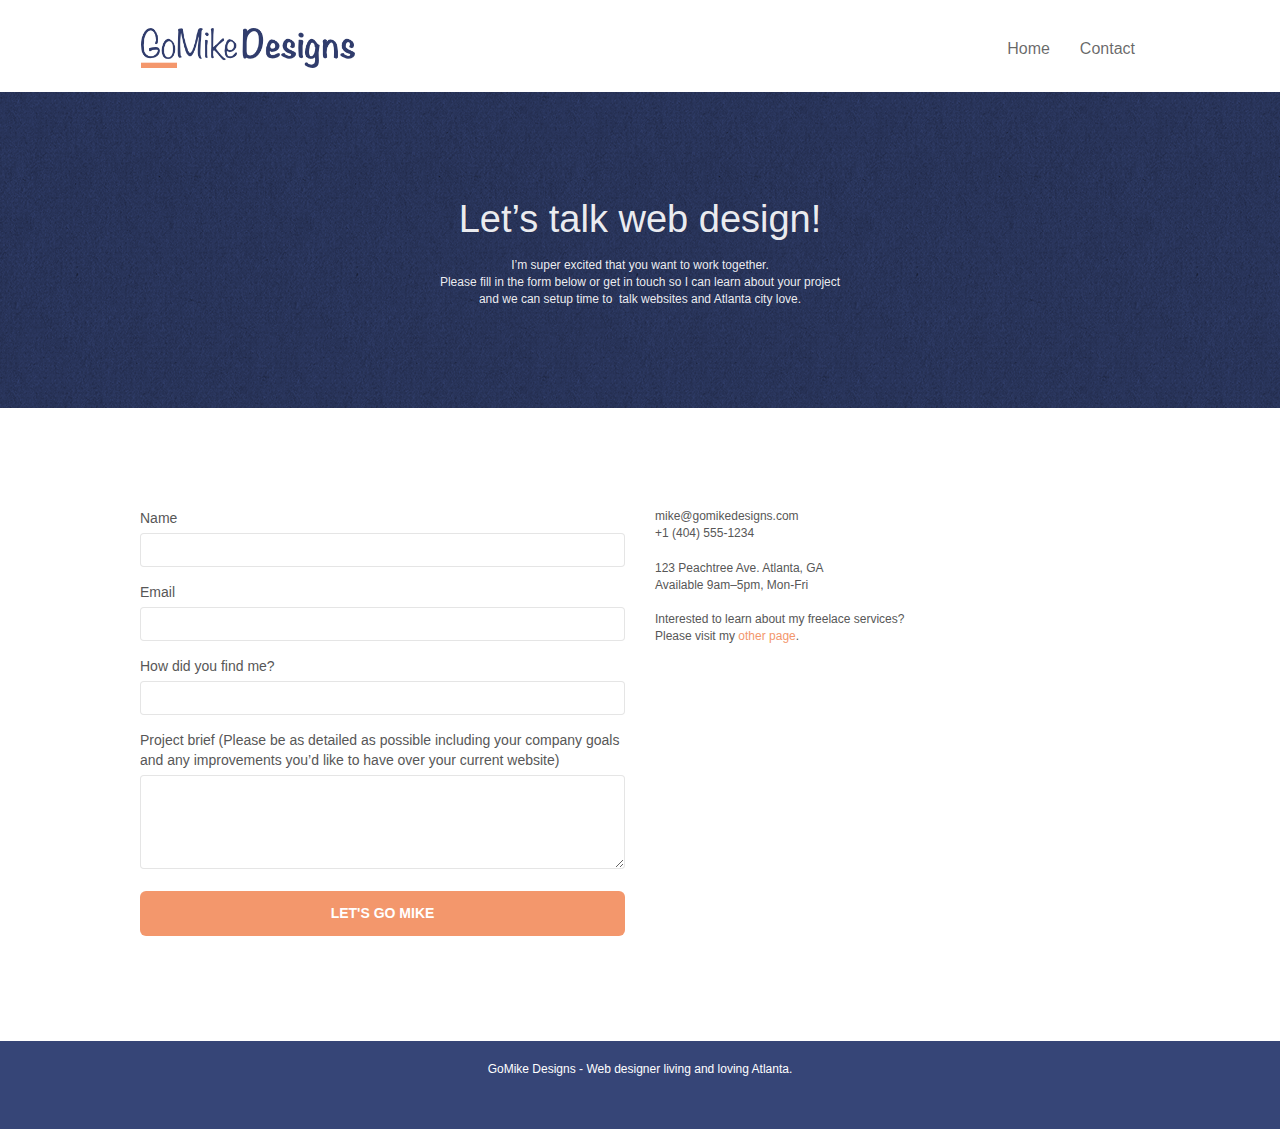
==== commit 8d726b94: "changed lang attribute" ====
--- a/page2.html
+++ b/page2.html
@@ -1,5 +1,5 @@
 <!doctype html>
-<html lang="Default">
+<html lang="en">
 <head>
     <meta charset="utf-8">
     <meta name="description" content="Second page from Mike's freelance web designer website consisting of a form to contact Mike per email.">
@@ -39,7 +39,7 @@
 					<li>
 					</li>
 					<li>
-						<a href="page2.html">page2</a>
+						<a href="page2.html">Contact</a>
 					</li>
 				</ul>
 			</div>
--- a/styles.css
+++ b/styles.css
@@ -164,7 +164,7 @@
 input[type=file] {display:block}
 input[type=range] {display:block;width:100%}
 input[type=checkbox]:focus,input[type=file]:focus,input[type=radio]:focus {outline:thin dotted;outline:5px auto -webkit-focus-ring-color;outline-offset:-2px}
-.form-control {display:block;width:100%;height:34px;padding:6px 12px;font-size:14px;line-height:1.42857143;color:#555;background-color:#fff;background-image:none;border:1px solid #ccc;border-radius:4px;-webkit-box-shadow:inset 0 1px 1px rgba(0,0,0,.075);box-shadow:inset 0 1px 1px rgba(0,0,0,.075);-webkit-transition:border-color ease-in-out .15s,-webkit-box-shadow ease-in-out .15s;-o-transition:border-color ease-in-out .15s,box-shadow ease-in-out .15s;transition:border-color ease-in-out .15s,box-shadow ease-in-out .15s}
+.form-control {display:block;width:100%;height:34px;padding:6px 12px;font-size:14px;line-height:1.42857143;color:#555;background-color:#fff;background-image:none;border:1px solid #ccc;border-radius:4px;-webkit-box-shadow:inset 0 1px 1px rgba(0,0,0,.075);box-shadow:inset 0 1px 1px rgba(0,0,0,.075);}
 .form-control:focus {border-color:#66afe9;outline:0;-webkit-box-shadow:inset 0 1px 1px rgba(0,0,0,.075),0 0 8px rgba(102,175,233,.6);box-shadow:inset 0 1px 1px rgba(0,0,0,.075),0 0 8px rgba(102,175,233,.6)}
 .form-control::-moz-placeholder {color:#999;opacity:1}
 .form-control:-ms-input-placeholder {color:#999}
@@ -352,7 +352,7 @@
 .center-block {display:block;margin-right:auto;margin-left:auto}
 .show {display:block!important}
 body {margin:0;padding:0;background:#fff;overflow-x:hidden;-webkit-font-smoothing:antialiased;-moz-osx-font-smoothing:grayscale}
-a,button {transition:all .3s ease-in-out;outline:0!important}
+a,button {outline:0!important}
 a:hover {text-decoration:none;cursor:pointer}
 .bloc {width:100%;clear:both;background:50% 50% no-repeat;padding:0 50px;-webkit-background-size:cover;-moz-background-size:cover;-o-background-size:cover;background-size:cover;position:relative}
 .bloc .container {padding-left:0;padding-right:0}
@@ -378,8 +378,7 @@
 .voffset {margin-top:30px}
 .voffset-lg {margin-top:80px}
 .row-no-gutters {margin-right:0;margin-left:0}
-.row.row-no-gutters>[class*=" col-"],.row.row-no-gutters>[class^=col-] {padding-right:0;padding-left:0}
-#bloc-2-services p {font-size:11px}
+.row.row-no-gutters>[class*=" col-"],.row.row-no-gutters>[class^=col-] {padding-right:0;padding-left:0;}
 .navbar {margin-bottom:0;z-index:1}
 .navbar-brand {height:auto;padding:3px 15px;font-size:25px;font-weight:400;font-weight:600;line-height:44px}
 .navbar-brand img {max-height:200px;margin:0 5px 0 0;display:inline}
@@ -416,16 +415,19 @@
 a[data-lightbox]:hover img {opacity:.6;-webkit-animation-fill-mode:none;animation-fill-mode:none}
 .lightbox-caption {padding:20px;color:#fff;background:rgba(0,0,0,.5);position:absolute;left:15px;right:15px;bottom:5px}
 .snapshot-lb .lightbox-caption {padding:0;color:rgba(0,0,0,.5);background:0 0}
-.btn,a,h1,h2,h3,h4,h5,h6,label,p {font-family:helvetica;font-weight:400;color:#575757!important}
+.btn,h1,h2,h3,h4,h5,h6,label,p {font-family:helvetica;font-weight:400;color:#575757!important}
+a {color: #f8f8f8}
 .container {max-width:1000px}
 .hero-bloc-text {font-size:38px}
 p {font-size:12px}
 .tight-width-whitespace {max-width:600px;margin:auto auto auto auto}
 .h1 {font-size:20px;font-family:"Open Sans"}
 .cta-hero {margin-top:22px;color:#fff!important;text-transform:uppercase;padding:12px 28px 12px 28px;font-size:1em;font-weight:700}
-.social {max-width:400px;margin:auto auto auto auto}
-h2 {font-size:22px;line-height:1.4em}
+.social {max-width:400px;margin:auto auto auto auto; margin-bottom: 20px;}
+h2 {font-size:2rem;line-height:1.4em; margin-bottom: 40px;}
 h3 {font-size:15px;text-transform:uppercase;font-weight:700;color:#333!important}
+h2.big {font-size: 3rem;}
+p.big {font-size: 2rem;}
 .med-width-whitespace {max-width:800px;margin:auto auto auto auto;box-shadow:0 0 0 #000}
 h1 {color:#333!important}
 h4 {color:#333!important}
@@ -440,7 +442,7 @@
 .bgc-white {background-color:#fff}
 .bgc-dark-slate-blue {background-color:#364577}
 .bgc-atomic-tangerine {background-color:#f3976c}
-.tc-white {color:#364577!important}
+.tc-white {color:#ffffffec!important}
 .btn-atomic-tangerine {background:#f3976c;color:#fff!important}
 .btn-atomic-tangerine:hover {background:#c27956!important;color:#fff!important}
 .ltc-white {color:#fff!important}
@@ -491,4 +493,4 @@
 form {padding:5px}
 }
 @media (max-width:400px) {.bloc {padding-left:0;padding-right:0}
-}
+}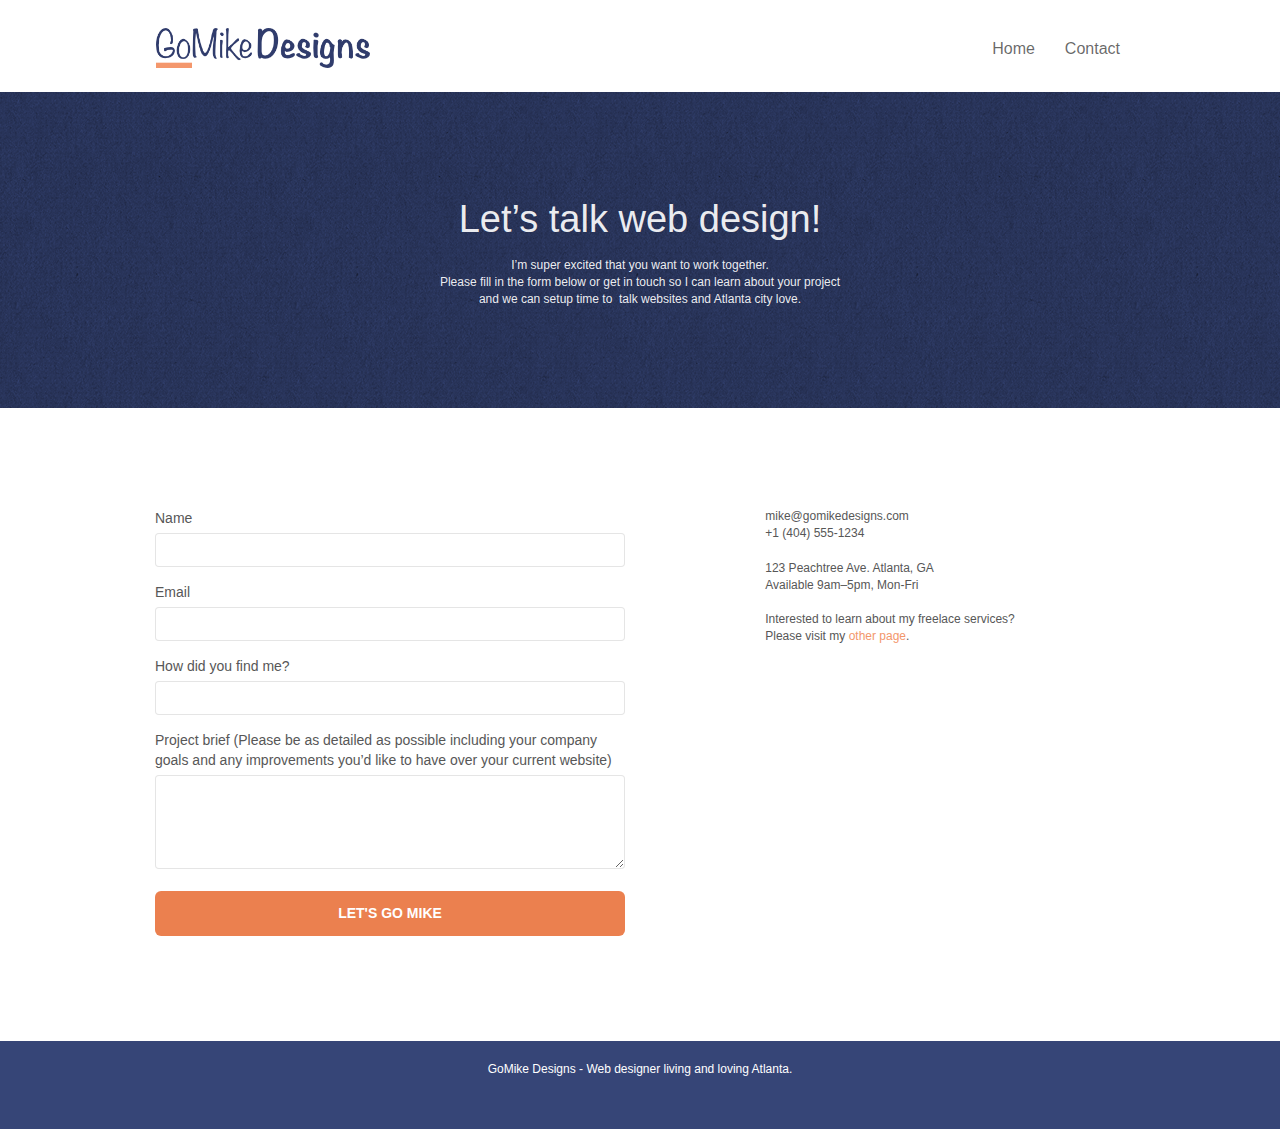
==== commit 301c1e82: "made it fully responsive and added JS again" ====
--- a/page2.html
+++ b/page2.html
@@ -152,7 +152,11 @@
 
 </div>
 <!-- Main container END -->
-    
+<script src="./js/jquery-2.1.0.js"></script>
+<script src="./js/bootstrap.js"></script>
+<script src="./js/blocs.js"></script>
+<script src="./js/jquery.touchSwipe.js"></script>
+<script src="./js/gmaps.js"></script>
 
 </body>
 </html>
--- a/styles.css
+++ b/styles.css
@@ -48,7 +48,6 @@
 }
 @media (min-width:1200px) {.container {width:1170px}
 }
-.row {margin-right:-15px;margin-left:-15px}
 .col-lg-1,.col-lg-10,.col-lg-11,.col-lg-12,.col-lg-2,.col-lg-3,.col-lg-4,.col-lg-5,.col-lg-6,.col-lg-7,.col-lg-8,.col-lg-9,.col-md-1,.col-md-10,.col-md-11,.col-md-12,.col-md-2,.col-md-3,.col-md-4,.col-md-5,.col-md-6,.col-md-7,.col-md-8,.col-md-9,.col-sm-1,.col-sm-10,.col-sm-11,.col-sm-12,.col-sm-2,.col-sm-3,.col-sm-4,.col-sm-5,.col-sm-6,.col-sm-7,.col-sm-8,.col-sm-9,.col-xs-1,.col-xs-10,.col-xs-11,.col-xs-12,.col-xs-2,.col-xs-3,.col-xs-4,.col-xs-5,.col-xs-6,.col-xs-7,.col-xs-8,.col-xs-9 {position:relative;min-height:1px;padding-right:15px;padding-left:15px}
 .col-xs-1,.col-xs-10,.col-xs-11,.col-xs-12,.col-xs-2,.col-xs-3,.col-xs-4,.col-xs-5,.col-xs-6,.col-xs-7,.col-xs-8,.col-xs-9 {float:left}
 .col-xs-12 {width:100%}
@@ -76,6 +75,8 @@
 .col-xs-offset-2 {margin-left:16.66666667%}
 .col-xs-offset-1 {margin-left:8.33333333%}
 .col-xs-offset-0 {margin-left:0}
+.col-sm-6 {display: flex; flex-direction: column; align-items: center;}
+.col-sm-6 img {margin-top: 20px;}
 @media (min-width:768px) {.col-sm-1,.col-sm-10,.col-sm-11,.col-sm-12,.col-sm-2,.col-sm-3,.col-sm-4,.col-sm-5,.col-sm-6,.col-sm-7,.col-sm-8,.col-sm-9 {float:left}
 .col-sm-12 {width:100%}
 .col-sm-11 {width:91.66666667%}
@@ -443,7 +444,7 @@
 .bgc-dark-slate-blue {background-color:#364577}
 .bgc-atomic-tangerine {background-color:#f3976c}
 .tc-white {color:#ffffffec!important}
-.btn-atomic-tangerine {background:#f3976c;color:#fff!important}
+.btn-atomic-tangerine {background:#e97039e3;color:#fff!important}
 .btn-atomic-tangerine:hover {background:#c27956!important;color:#fff!important}
 .ltc-white {color:#fff!important}
 .ltc-white:hover {color:#ccc!important}
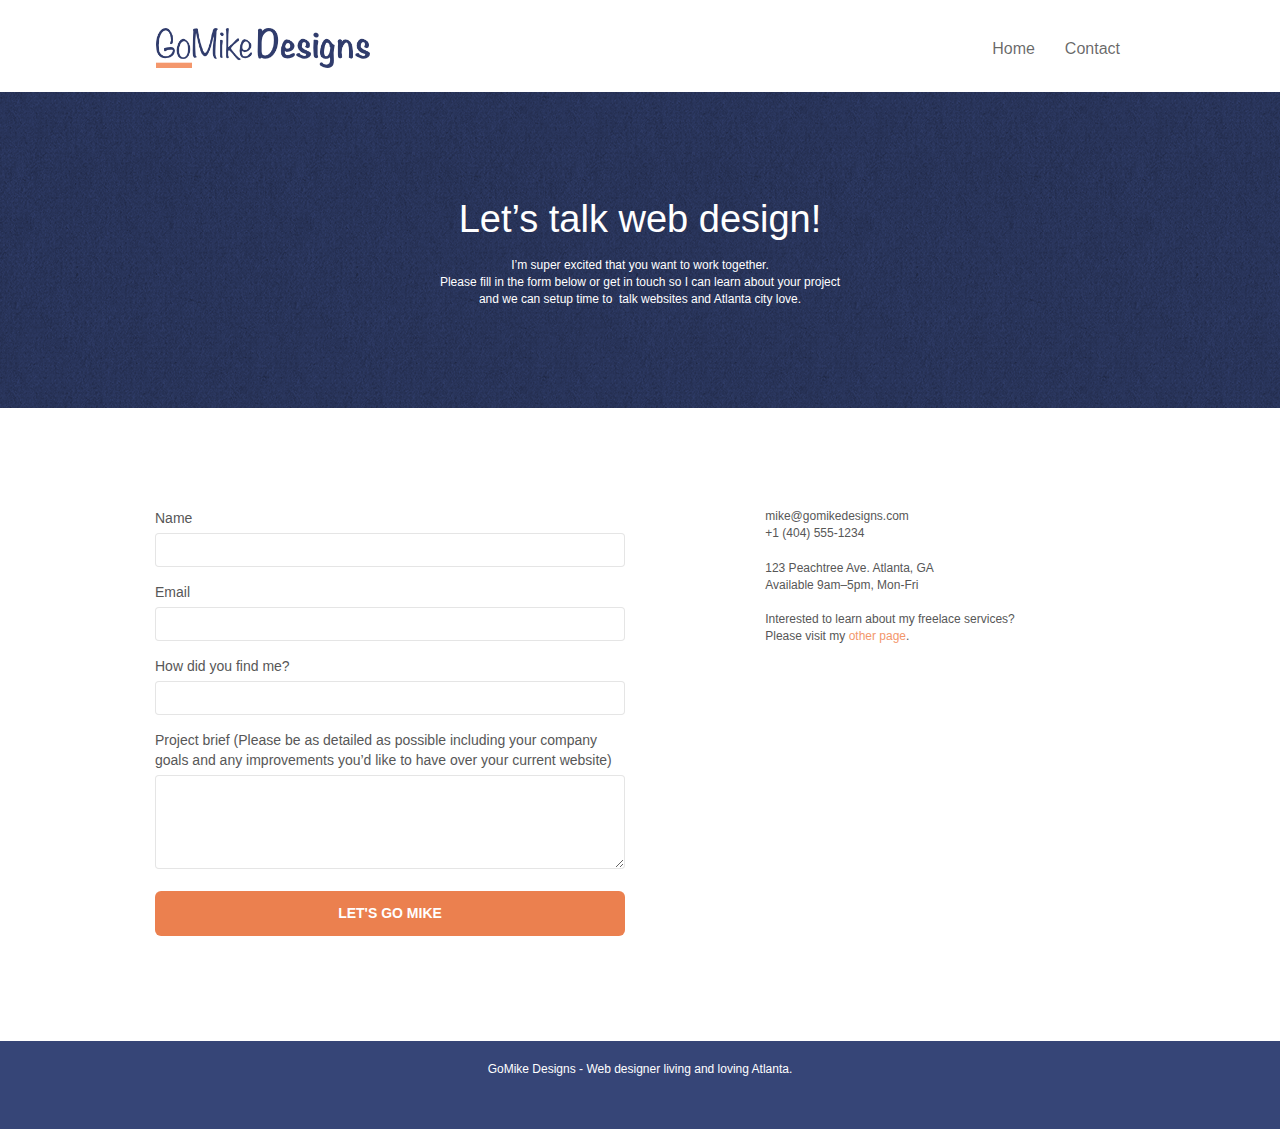
==== commit 28a73a2b: "replaced bootstrap file" ====
--- a/page2.html
+++ b/page2.html
@@ -153,10 +153,8 @@
 </div>
 <!-- Main container END -->
 <script src="./js/jquery-2.1.0.js"></script>
-<script src="./js/bootstrap.js"></script>
-<script src="./js/blocs.js"></script>
-<script src="./js/jquery.touchSwipe.js"></script>
-<script src="./js/gmaps.js"></script>
+<script src="./js/bootstrap.min.js"></script>
+<script src="./js/formHandler.js"></script>
 
 </body>
 </html>
--- a/styles.css
+++ b/styles.css
@@ -443,7 +443,7 @@
 .bgc-white {background-color:#fff}
 .bgc-dark-slate-blue {background-color:#364577}
 .bgc-atomic-tangerine {background-color:#f3976c}
-.tc-white {color:#ffffffec!important}
+.tc-white {color:#ffffff!important}
 .btn-atomic-tangerine {background:#e97039e3;color:#fff!important}
 .btn-atomic-tangerine:hover {background:#c27956!important;color:#fff!important}
 .ltc-white {color:#fff!important}
